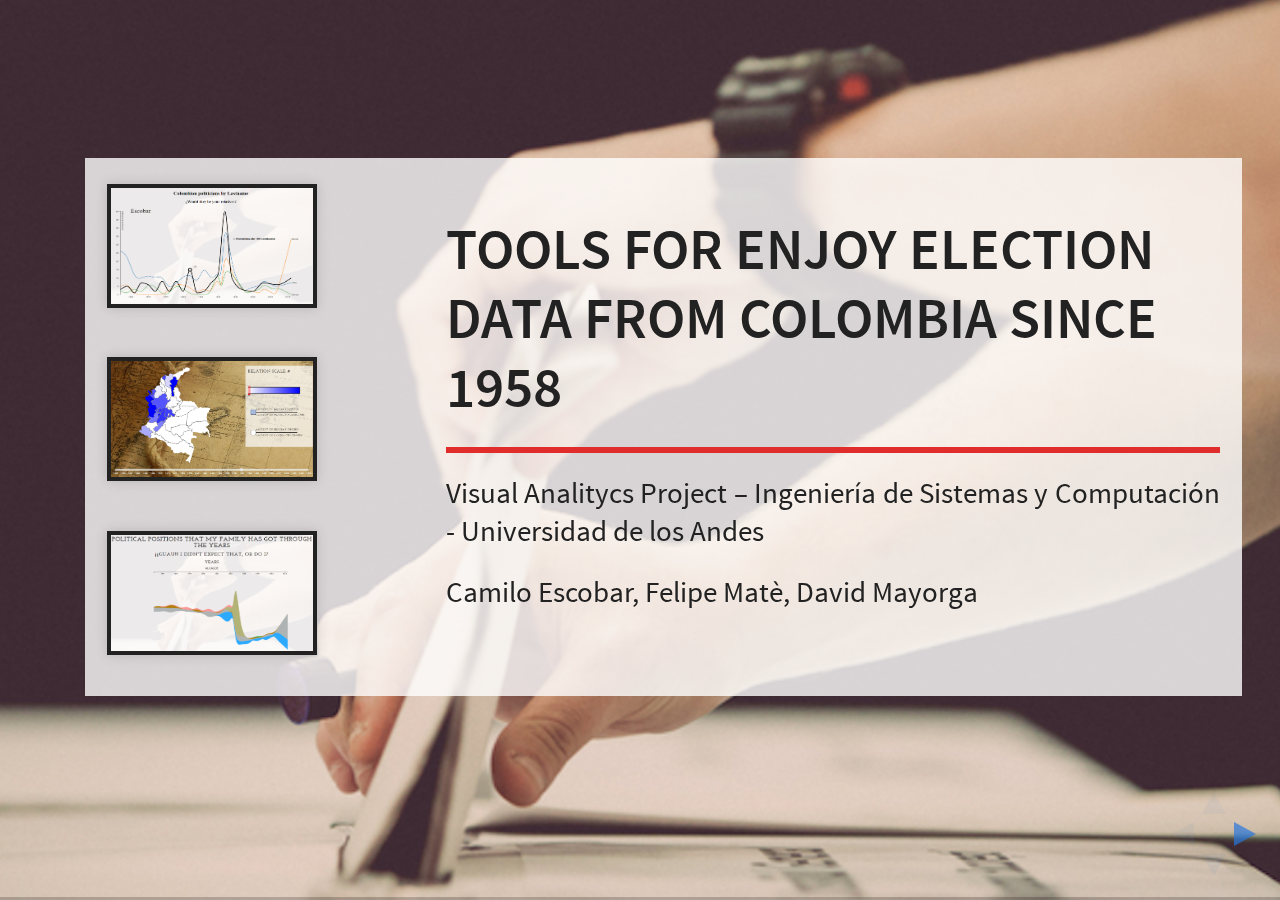
==== Presentacion/index.html @ e6f97c27 "first presentation commit" ====
<!doctype html>
<html>
<head>
    <meta charset="utf-8">
    <meta name="viewport" content="width=device-width, initial-scale=1.0, maximum-scale=1.0, user-scalable=no">

    <title>Herramientas interactivas para análisis de tractografías de cerebro humano</title>

    <link rel="stylesheet" href="css/reveal.css">
    <link rel="stylesheet" href="css/theme/white.css">
    <link rel="shortcut icon" href="imgs/favicon.png"/>

    <!-- Printing and PDF exports -->
    <script>
        var link = document.createElement('link');
        link.rel = 'stylesheet';
        link.type = 'text/css';
        link.href = window.location.search.match(/print-pdf/gi) ? 'css/print/pdf.css' : 'css/print/paper.css';
        document.getElementsByTagName('head')[0].appendChild(link);
    </script>
    <style>
        img {
            width: 175px;
            height: 100px;
        }

        .reveal ul {
            list-style-type: none;
        }
        .reveal .barraDivision {
            width: 100%;
            height: 5px;
            background: #e12c2c;
            margin: 20px 30px 20px 0;
        }
        .reveal p{
            font-size: 30px;
            text-align: justify;
            text-justify: inter-word;
        }
        .reveal td .asd {
            font-size: 25px;
        }
        .reveal td {
            vertical-align: middle;
            text-align: center;
        }
        .reveal section{
            text-align: left;
        }
        .reveal .alignedCenter{
            text-align: center;
        }
        .reveal .slideImage{
            width: 900px;
            height: 300px;
        }
        .reveal li{
            margin: 30px 0 30px 0;
        }
        .reveal .multiuso{
            background-color: rgba(255,255,255,0.8);
        }
    </style>
</head>
<body>
<div class="reveal">
    <div class="slides">
        <section class="alignedCenter">
            <table style="width: 1000px">
                <tr>
                    <td class="multiuso" style="width: 255px">
                        <table>
                            <tr><img src="../ReadMeImages/VisWebPage1.png"></tr>
                            <tr><img src="../ReadMeImages/VisWebPage2.png"></tr>
                            <tr><img src="../ReadMeImages/VisWebPage3.png"></tr>
                        </table>
                    </td>
                    <td class="multiuso">
                        <h3>Tools For Enjoy Election Data From Colombia Since 1958</h3>
                        <div class="barraDivision"></div>
                        <p class="asd">Visual Analitycs Project – Ingeniería de Sistemas y Computación - Universidad de los Andes</p>
                        <p class="asd">Camilo Escobar, Felipe Matè, David Mayorga</p>
                    </td>
                </tr>
            </table>
        </section>
        <section>
            <div class="multiuso" style="padding: 15px">
                <h3>Indice</h3>
                <div class="barraDivision"></div>
                <ol>
                    <li style='color: #e12c2c;'><b><span style='color:black;'>Introducción / Conceptos clave</span></b></li>
                    <li style='color: #e12c2c;'><span style='color:black;'>Contexto BRAVIZ</span></li>
                    <li style='color: #e12c2c;'><span style='color:black;'>Problemática</span></li>
                    <li style='color: #e12c2c;'><span style='color:black;'>Propuesta</span></li>
                    <li style='color: #e12c2c;'><span style='color:black;'>Preguntas</span></li>
                </ol>
            </div>
        </section>
        <section>
            <h3>Tac – Tomografía Axial Computarizada</h3>
            <div class="barraDivision"></div>
            <table>
                <tr>
                    <td width="50%">
                        <p style="font-size: 40px">
                            Técnica de imagen medica que usa radiación x para obtener
                            cortes o secciones de objetos anatómicos con fines diagnósticos.
                        </p>
                    </td>
                    <td width="50%">
                        <img class="slideImage" src="imgs/Imagen4.png">
                    </td>
                </tr>
            </table>
        </section>
        <section>
            <h3>IRM – Imágenes por resonancia magnética</h3>
            <div class="barraDivision"></div>
            <table>
                <tr>
                    <td width="50%">
                        <img class="slideImage" src="imgs/Imagen4.png">
                    </td>
                    <td width="50%">
                        <p>
                            Técnica no invasiva que utiliza el fenómeno de la resonancia magnética
                            nuclear para obtener información sobre la estructura y composición del
                            cuerpo a analizar. Esta información es procesada por ordenadores y
                            transformada en imágenes del interior de lo que se ha analizado.
                        </p>
                    </td>
                </tr>
            </table>
        </section>
        <section>
            <h3>Tracto Neuronal</h3>
            <div class="barraDivision"></div>
            <table>
                <tr>
                    <td width="50%">
                        <p style="font-size: 40px">
                            Grupo de neuronas que se agrupan en forma de circuito, por medio de la
                            sinapsis con el fin de transmitir información.
                        </p>
                    </td>
                    <td width="50%">
                        <img class="slideImage" src="imgs/Imagen5.png">
                    </td>
                </tr>
            </table>
        </section>
        <section>
            <h3>Tractografía</h3>
            <div class="barraDivision"></div>
            <table>
                <tr>
                    <td width="50%">
                        <img class="slideImage" src="imgs/Imagen6.png">
                    </td>
                    <td width="50%">
                        <p>
                            Procedimiento realizado para obtener información sobre los tractos
                            presentes en el cerebro, se apoya en imágenes por resonancia
                            magnética IRM y procesamiento de imágenes.
                        </p>
                    </td>
                </tr>
            </table>
        </section>
        <section>
            <h3>Siembra</h3>
            <div class="barraDivision"></div>
            <table>
                <tr>
                    <td width="50%">
                        <p style="font-size: 40px">
                            Dupla ((x,y,z),r), conformada por una posición 3D dentro del cerebro
                            y un radio de interés alrededor de la coordenada especifica.
                        </p>
                    </td>
                    <td width="50%">
                        <img class="slideImage" src="imgs/Imagen7.png">
                    </td>
                </tr>
            </table>
        </section>
        <section>
            <h3>Indice</h3>
            <div class="barraDivision"></div>
            <ol>
                <li style='color: #e12c2c;'><span style='color:black;'>Introducción / Conceptos clave</span></li>
                <li style='color: #e12c2c;'><b><span style='color:black;'>Contexto BRAVIZ</span></b></li>
                <li style='color: #e12c2c;'><span style='color:black;'>Problemática</span></li>
                <li style='color: #e12c2c;'><span style='color:black;'>Propuesta</span></li>
                <li style='color: #e12c2c;'><span style='color:black;'>Preguntas</span></li>
            </ol>
        </section>
        <section>
            <h3>BRAVIZ</h3>
            <div class="barraDivision"></div>
            <table>
                <tr>
                    <td width="50%">
                        <p style="font-size: 40px">
                            Herramienta de visualización y análisis de datos neurocientíficos,
                            enfocada en el análisis exploratorio del cerebro humano.
                        </p>
                    </td>
                    <td width="50%">
                        <img style="width: 700px" src="imgs/Imagen8.png">
                    </td>
                </tr>
            </table>
        </section>
        <section>
            <h3>BRAVIZ: Funcionalidades</h3>
            <div class="barraDivision"></div>
            <ol style="font-size: 55px">
                <li style='color: #e12c2c;'><span style='color:black;'>Tractografía</span></li>
                <li style='color: #e12c2c;'><span style='color:black;'>Generación modelo 3D Cerebro</span></li>
                <li style='color: #e12c2c;'><span style='color:black;'>Análisis estadístico muestras</span></li>
                <li style='color: #e12c2c;'><span style='color:black;'>Traspaso de siembras entre sujetos de estudio</span></li>
            </ol>
        </section>
        <section>
            <h3>BRAVIZ: Funcionalidades</h3>
            <div class="barraDivision"></div>
            <div style="text-align: center">
                <img style="width: 800px; height: 400px;" src="imgs/Imagen9.png">
            </div>
        </section>
        <section>
            <h3>BRAVIZ: Funcionalidades</h3>
            <div class="barraDivision"></div>
            <div style="text-align: center">
                <img style="width: 800px; height: 400px;" src="imgs/Imagen10.png">
            </div>
        </section>
        <section>
            <h3>Indice</h3>
            <div class="barraDivision"></div>
            <ol>
                <li style='color: #e12c2c;'><span style='color:black;'>Introducción / Conceptos clave</span></li>
                <li style='color: #e12c2c;'><span style='color:black;'>Contexto BRAVIZ</span></li>
                <li style='color: #e12c2c;'><b><span style='color:black;'>Problemática</span></b></li>
                <li style='color: #e12c2c;'><span style='color:black;'>Propuesta</span></li>
                <li style='color: #e12c2c;'><span style='color:black;'>Preguntas</span></li>
            </ol>
        </section>
        <section>
            <h3>Problematica</h3>
            <div class="barraDivision"></div>
            <ol style="font-size: 45px">
                <li style='color: #e12c2c;'>
                    <span style='color:black;'>
                        El proceso de normalización de coordenadas y radio de siembras no funciona correctamente
                    </span>
                </li>
                <li style='color: #e12c2c;'>
                    <span style='color:black;'>
                        Visualización de maximo una siembra al tiempo
                    </span>
                </li>
                <li style='color: #e12c2c;'>
                    <span style='color:black;'>
                        Las siembras solo se pueden realizar con esferas
                    </span>
                </li>
            </ol>
        </section>
        <section>
            <h3>Indice</h3>
            <div class="barraDivision"></div>
            <ol>
                <li style='color: #e12c2c;'><span style='color:black;'>Introducción / Conceptos clave</span></li>
                <li style='color: #e12c2c;'><span style='color:black;'>Contexto BRAVIZ</span></li>
                <li style='color: #e12c2c;'><span style='color:black;'>Problemática</span></li>
                <li style='color: #e12c2c;'><b><span style='color:black;'>Propuesta</span></b></li>
                <li style='color: #e12c2c;'><span style='color:black;'>Preguntas</span></li>
            </ol>
        </section>
        <section>
            <h3>Propuesta</h3>
            <div class="barraDivision"></div>
            <ol style="font-size: 35px">
                <li style='color: #e12c2c;'>
                    <span style='color:black;'>
                        Permitir el uso de otras figuras geométricas fundamentales al momento de realizar siembras,
                        tales como cubos o elipsoides.
                    </span>
                </li>
                <li style='color: #e12c2c;'>
                    <span style='color:black;'>
                        Habilitar la visualización de múltiples siembras, junto con la posibilidad de realizar
                        operaciones lógicas entre estas.
                    </span>
                </li>
                <li style='color: #e12c2c;'>
                    <span style='color:black;'>
                        Modificar el proceso de normalización de coordenadas y parámetros asociados a la siembra
                        para mejorar el traslado de estas entre sujetos de estudio.
                    </span>
                </li>
            </ol>
        </section>
        <section>
            <h1>PREGUNTAS</h1>
            <div class="barraDivision"></div>
        </section>
    </div>
    </div>

    <script src="lib/js/head.min.js"></script>
    <script src="js/reveal.js"></script>

    <script>
        // More info https://github.com/hakimel/reveal.js#configuration
        Reveal.initialize({
            history: true,

            // More info https://github.com/hakimel/reveal.js#dependencies
            dependencies: [
                {src: 'plugin/markdown/marked.js'},
                {src: 'plugin/markdown/markdown.js'},
                {src: 'plugin/notes/notes.js', async: true},
                {
                    src: 'plugin/highlight/highlight.js', async: true, callback: function () {
                    hljs.initHighlightingOnLoad();
                }
                }
            ]
        });
    </script>
    <script>
        var asd = document.getElementsByTagName("section");
        for (var i = asd.length - 1; i >= 0; i--) {
            asd[i].setAttribute("data-background-image", "../WebPage/img/bg1.jpg");
        }
    </script>
</body>
</html>
---- Presentacion/css/reveal.css ----
/*!
 * reveal.js
 * http://lab.hakim.se/reveal-js
 * MIT licensed
 *
 * Copyright (C) 2016 Hakim El Hattab, http://hakim.se
 */
/*********************************************
 * RESET STYLES
 *********************************************/
html, body, .reveal div, .reveal span, .reveal applet, .reveal object, .reveal iframe,
.reveal h1, .reveal h2, .reveal h3, .reveal h4, .reveal h5, .reveal h6, .reveal p, .reveal blockquote, .reveal pre,
.reveal a, .reveal abbr, .reveal acronym, .reveal address, .reveal big, .reveal cite, .reveal code,
.reveal del, .reveal dfn, .reveal em, .reveal img, .reveal ins, .reveal kbd, .reveal q, .reveal s, .reveal samp,
.reveal small, .reveal strike, .reveal strong, .reveal sub, .reveal sup, .reveal tt, .reveal var,
.reveal b, .reveal u, .reveal center,
.reveal dl, .reveal dt, .reveal dd, .reveal ol, .reveal ul, .reveal li,
.reveal fieldset, .reveal form, .reveal label, .reveal legend,
.reveal table, .reveal caption, .reveal tbody, .reveal tfoot, .reveal thead, .reveal tr, .reveal th, .reveal td,
.reveal article, .reveal aside, .reveal canvas, .reveal details, .reveal embed,
.reveal figure, .reveal figcaption, .reveal footer, .reveal header, .reveal hgroup,
.reveal menu, .reveal nav, .reveal output, .reveal ruby, .reveal section, .reveal summary,
.reveal time, .reveal mark, .reveal audio, .reveal video {
  margin: 0;
  padding: 0;
  border: 0;
  font-size: 100%;
  font: inherit;
  vertical-align: baseline; }

.reveal article, .reveal aside, .reveal details, .reveal figcaption, .reveal figure,
.reveal footer, .reveal header, .reveal hgroup, .reveal menu, .reveal nav, .reveal section {
  display: block; }

/*********************************************
 * GLOBAL STYLES
 *********************************************/
html,
body {
  width: 100%;
  height: 100%;
  overflow: hidden; }

body {
  position: relative;
  line-height: 1;
  background-color: #fff;
  color: #000; }

html:-webkit-full-screen-ancestor {
  background-color: inherit; }

html:-moz-full-screen-ancestor {
  background-color: inherit; }

/*********************************************
 * VIEW FRAGMENTS
 *********************************************/
.reveal .slides section .fragment {
  opacity: 0;
  visibility: hidden;
  -webkit-transition: all .2s ease;
          transition: all .2s ease; }
  .reveal .slides section .fragment.visible {
    opacity: 1;
    visibility: visible; }

.reveal .slides section .fragment.grow {
  opacity: 1;
  visibility: visible; }
  .reveal .slides section .fragment.grow.visible {
    -webkit-transform: scale(1.3);
            transform: scale(1.3); }

.reveal .slides section .fragment.shrink {
  opacity: 1;
  visibility: visible; }
  .reveal .slides section .fragment.shrink.visible {
    -webkit-transform: scale(0.7);
            transform: scale(0.7); }

.reveal .slides section .fragment.zoom-in {
  -webkit-transform: scale(0.1);
          transform: scale(0.1); }
  .reveal .slides section .fragment.zoom-in.visible {
    -webkit-transform: none;
            transform: none; }

.reveal .slides section .fragment.fade-out {
  opacity: 1;
  visibility: visible; }
  .reveal .slides section .fragment.fade-out.visible {
    opacity: 0;
    visibility: hidden; }

.reveal .slides section .fragment.semi-fade-out {
  opacity: 1;
  visibility: visible; }
  .reveal .slides section .fragment.semi-fade-out.visible {
    opacity: 0.5;
    visibility: visible; }

.reveal .slides section .fragment.strike {
  opacity: 1;
  visibility: visible; }
  .reveal .slides section .fragment.strike.visible {
    text-decoration: line-through; }

.reveal .slides section .fragment.fade-up {
  -webkit-transform: translate(0, 20%);
          transform: translate(0, 20%); }
  .reveal .slides section .fragment.fade-up.visible {
    -webkit-transform: translate(0, 0);
            transform: translate(0, 0); }

.reveal .slides section .fragment.fade-down {
  -webkit-transform: translate(0, -20%);
          transform: translate(0, -20%); }
  .reveal .slides section .fragment.fade-down.visible {
    -webkit-transform: translate(0, 0);
            transform: translate(0, 0); }

.reveal .slides section .fragment.fade-right {
  -webkit-transform: translate(-20%, 0);
          transform: translate(-20%, 0); }
  .reveal .slides section .fragment.fade-right.visible {
    -webkit-transform: translate(0, 0);
            transform: translate(0, 0); }

.reveal .slides section .fragment.fade-left {
  -webkit-transform: translate(20%, 0);
          transform: translate(20%, 0); }
  .reveal .slides section .fragment.fade-left.visible {
    -webkit-transform: translate(0, 0);
            transform: translate(0, 0); }

.reveal .slides section .fragment.current-visible {
  opacity: 0;
  visibility: hidden; }
  .reveal .slides section .fragment.current-visible.current-fragment {
    opacity: 1;
    visibility: visible; }

.reveal .slides section .fragment.highlight-red,
.reveal .slides section .fragment.highlight-current-red,
.reveal .slides section .fragment.highlight-green,
.reveal .slides section .fragment.highlight-current-green,
.reveal .slides section .fragment.highlight-blue,
.reveal .slides section .fragment.highlight-current-blue {
  opacity: 1;
  visibility: visible; }

.reveal .slides section .fragment.highlight-red.visible {
  color: #ff2c2d; }

.reveal .slides section .fragment.highlight-green.visible {
  color: #17ff2e; }

.reveal .slides section .fragment.highlight-blue.visible {
  color: #1b91ff; }

.reveal .slides section .fragment.highlight-current-red.current-fragment {
  color: #ff2c2d; }

.reveal .slides section .fragment.highlight-current-green.current-fragment {
  color: #17ff2e; }

.reveal .slides section .fragment.highlight-current-blue.current-fragment {
  color: #1b91ff; }

/*********************************************
 * DEFAULT ELEMENT STYLES
 *********************************************/
/* Fixes issue in Chrome where italic fonts did not appear when printing to PDF */
.reveal:after {
  content: '';
  font-style: italic; }

.reveal iframe {
  z-index: 1; }

/** Prevents layering issues in certain browser/transition combinations */
.reveal a {
  position: relative; }

.reveal .stretch {
  max-width: none;
  max-height: none; }

.reveal pre.stretch code {
  height: 100%;
  max-height: 100%;
  box-sizing: border-box; }

/*********************************************
 * CONTROLS
 *********************************************/
.reveal .controls {
  display: none;
  position: fixed;
  width: 110px;
  height: 110px;
  z-index: 30;
  right: 10px;
  bottom: 10px;
  -webkit-user-select: none; }

.reveal .controls button {
  padding: 0;
  position: absolute;
  opacity: 0.05;
  width: 0;
  height: 0;
  background-color: transparent;
  border: 12px solid transparent;
  -webkit-transform: scale(0.9999);
          transform: scale(0.9999);
  -webkit-transition: all 0.2s ease;
          transition: all 0.2s ease;
  -webkit-appearance: none;
  -webkit-tap-highlight-color: transparent; }

.reveal .controls .enabled {
  opacity: 0.7;
  cursor: pointer; }

.reveal .controls .enabled:active {
  margin-top: 1px; }

.reveal .controls .navigate-left {
  top: 42px;
  border-right-width: 22px;
  border-right-color: #000; }

.reveal .controls .navigate-left.fragmented {
  opacity: 0.3; }

.reveal .controls .navigate-right {
  left: 74px;
  top: 42px;
  border-left-width: 22px;
  border-left-color: #000; }

.reveal .controls .navigate-right.fragmented {
  opacity: 0.3; }

.reveal .controls .navigate-up {
  left: 42px;
  border-bottom-width: 22px;
  border-bottom-color: #000; }

.reveal .controls .navigate-up.fragmented {
  opacity: 0.3; }

.reveal .controls .navigate-down {
  left: 42px;
  top: 74px;
  border-top-width: 22px;
  border-top-color: #000; }

.reveal .controls .navigate-down.fragmented {
  opacity: 0.3; }

/*********************************************
 * PROGRESS BAR
 *********************************************/
.reveal .progress {
  position: fixed;
  display: none;
  height: 3px;
  width: 100%;
  bottom: 0;
  left: 0;
  z-index: 10;
  background-color: rgba(0, 0, 0, 0.2); }

.reveal .progress:after {
  content: '';
  display: block;
  position: absolute;
  height: 20px;
  width: 100%;
  top: -20px; }

.reveal .progress span {
  display: block;
  height: 100%;
  width: 0px;
  background-color: #000;
  -webkit-transition: width 800ms cubic-bezier(0.26, 0.86, 0.44, 0.985);
          transition: width 800ms cubic-bezier(0.26, 0.86, 0.44, 0.985); }

/*********************************************
 * SLIDE NUMBER
 *********************************************/
.reveal .slide-number {
  position: fixed;
  display: block;
  right: 8px;
  bottom: 8px;
  z-index: 31;
  font-family: Helvetica, sans-serif;
  font-size: 12px;
  line-height: 1;
  color: #fff;
  background-color: rgba(0, 0, 0, 0.4);
  padding: 5px; }

.reveal .slide-number-delimiter {
  margin: 0 3px; }

/*********************************************
 * SLIDES
 *********************************************/
.reveal {
  position: relative;
  width: 100%;
  height: 100%;
  overflow: hidden;
  -ms-touch-action: none;
      touch-action: none; }

.reveal .slides {
  position: absolute;
  width: 100%;
  height: 100%;
  top: 0;
  right: 0;
  bottom: 0;
  left: 0;
  margin: auto;
  overflow: visible;
  z-index: 1;
  text-align: center;
  -webkit-perspective: 600px;
          perspective: 600px;
  -webkit-perspective-origin: 50% 40%;
          perspective-origin: 50% 40%; }

.reveal .slides > section {
  -ms-perspective: 600px; }

.reveal .slides > section,
.reveal .slides > section > section {
  display: none;
  position: absolute;
  width: 100%;
  padding: 20px 0px;
  z-index: 10;
  -webkit-transform-style: preserve-3d;
          transform-style: preserve-3d;
  -webkit-transition: -webkit-transform-origin 800ms cubic-bezier(0.26, 0.86, 0.44, 0.985), -webkit-transform 800ms cubic-bezier(0.26, 0.86, 0.44, 0.985), visibility 800ms cubic-bezier(0.26, 0.86, 0.44, 0.985), opacity 800ms cubic-bezier(0.26, 0.86, 0.44, 0.985);
          transition: transform-origin 800ms cubic-bezier(0.26, 0.86, 0.44, 0.985), transform 800ms cubic-bezier(0.26, 0.86, 0.44, 0.985), visibility 800ms cubic-bezier(0.26, 0.86, 0.44, 0.985), opacity 800ms cubic-bezier(0.26, 0.86, 0.44, 0.985); }

/* Global transition speed settings */
.reveal[data-transition-speed="fast"] .slides section {
  -webkit-transition-duration: 400ms;
          transition-duration: 400ms; }

.reveal[data-transition-speed="slow"] .slides section {
  -webkit-transition-duration: 1200ms;
          transition-duration: 1200ms; }

/* Slide-specific transition speed overrides */
.reveal .slides section[data-transition-speed="fast"] {
  -webkit-transition-duration: 400ms;
          transition-duration: 400ms; }

.reveal .slides section[data-transition-speed="slow"] {
  -webkit-transition-duration: 1200ms;
          transition-duration: 1200ms; }

.reveal .slides > section.stack {
  padding-top: 0;
  padding-bottom: 0; }

.reveal .slides > section.present,
.reveal .slides > section > section.present {
  display: block;
  z-index: 11;
  opacity: 1; }

.reveal.center,
.reveal.center .slides,
.reveal.center .slides section {
  min-height: 0 !important; }

/* Don't allow interaction with invisible slides */
.reveal .slides > section.future,
.reveal .slides > section > section.future,
.reveal .slides > section.past,
.reveal .slides > section > section.past {
  pointer-events: none; }

.reveal.overview .slides > section,
.reveal.overview .slides > section > section {
  pointer-events: auto; }

.reveal .slides > section.past,
.reveal .slides > section.future,
.reveal .slides > section > section.past,
.reveal .slides > section > section.future {
  opacity: 0; }

/*********************************************
 * Mixins for readability of transitions
 *********************************************/
/*********************************************
 * SLIDE TRANSITION
 * Aliased 'linear' for backwards compatibility
 *********************************************/
.reveal.slide section {
  -webkit-backface-visibility: hidden;
          backface-visibility: hidden; }

.reveal .slides > section[data-transition=slide].past,
.reveal .slides > section[data-transition~=slide-out].past,
.reveal.slide .slides > section:not([data-transition]).past {
  -webkit-transform: translate(-150%, 0);
          transform: translate(-150%, 0); }

.reveal .slides > section[data-transition=slide].future,
.reveal .slides > section[data-transition~=slide-in].future,
.reveal.slide .slides > section:not([data-transition]).future {
  -webkit-transform: translate(150%, 0);
          transform: translate(150%, 0); }

.reveal .slides > section > section[data-transition=slide].past,
.reveal .slides > section > section[data-transition~=slide-out].past,
.reveal.slide .slides > section > section:not([data-transition]).past {
  -webkit-transform: translate(0, -150%);
          transform: translate(0, -150%); }

.reveal .slides > section > section[data-transition=slide].future,
.reveal .slides > section > section[data-transition~=slide-in].future,
.reveal.slide .slides > section > section:not([data-transition]).future {
  -webkit-transform: translate(0, 150%);
          transform: translate(0, 150%); }

.reveal.linear section {
  -webkit-backface-visibility: hidden;
          backface-visibility: hidden; }

.reveal .slides > section[data-transition=linear].past,
.reveal .slides > section[data-transition~=linear-out].past,
.reveal.linear .slides > section:not([data-transition]).past {
  -webkit-transform: translate(-150%, 0);
          transform: translate(-150%, 0); }

.reveal .slides > section[data-transition=linear].future,
.reveal .slides > section[data-transition~=linear-in].future,
.reveal.linear .slides > section:not([data-transition]).future {
  -webkit-transform: translate(150%, 0);
          transform: translate(150%, 0); }

.reveal .slides > section > section[data-transition=linear].past,
.reveal .slides > section > section[data-transition~=linear-out].past,
.reveal.linear .slides > section > section:not([data-transition]).past {
  -webkit-transform: translate(0, -150%);
          transform: translate(0, -150%); }

.reveal .slides > section > section[data-transition=linear].future,
.reveal .slides > section > section[data-transition~=linear-in].future,
.reveal.linear .slides > section > section:not([data-transition]).future {
  -webkit-transform: translate(0, 150%);
          transform: translate(0, 150%); }

/*********************************************
 * CONVEX TRANSITION
 * Aliased 'default' for backwards compatibility
 *********************************************/
.reveal .slides > section[data-transition=default].past,
.reveal .slides > section[data-transition~=default-out].past,
.reveal.default .slides > section:not([data-transition]).past {
  -webkit-transform: translate3d(-100%, 0, 0) rotateY(-90deg) translate3d(-100%, 0, 0);
          transform: translate3d(-100%, 0, 0) rotateY(-90deg) translate3d(-100%, 0, 0); }

.reveal .slides > section[data-transition=default].future,
.reveal .slides > section[data-transition~=default-in].future,
.reveal.default .slides > section:not([data-transition]).future {
  -webkit-transform: translate3d(100%, 0, 0) rotateY(90deg) translate3d(100%, 0, 0);
          transform: translate3d(100%, 0, 0) rotateY(90deg) translate3d(100%, 0, 0); }

.reveal .slides > section > section[data-transition=default].past,
.reveal .slides > section > section[data-transition~=default-out].past,
.reveal.default .slides > section > section:not([data-transition]).past {
  -webkit-transform: translate3d(0, -300px, 0) rotateX(70deg) translate3d(0, -300px, 0);
          transform: translate3d(0, -300px, 0) rotateX(70deg) translate3d(0, -300px, 0); }

.reveal .slides > section > section[data-transition=default].future,
.reveal .slides > section > section[data-transition~=default-in].future,
.reveal.default .slides > section > section:not([data-transition]).future {
  -webkit-transform: translate3d(0, 300px, 0) rotateX(-70deg) translate3d(0, 300px, 0);
          transform: translate3d(0, 300px, 0) rotateX(-70deg) translate3d(0, 300px, 0); }

.reveal .slides > section[data-transition=convex].past,
.reveal .slides > section[data-transition~=convex-out].past,
.reveal.convex .slides > section:not([data-transition]).past {
  -webkit-transform: translate3d(-100%, 0, 0) rotateY(-90deg) translate3d(-100%, 0, 0);
          transform: translate3d(-100%, 0, 0) rotateY(-90deg) translate3d(-100%, 0, 0); }

.reveal .slides > section[data-transition=convex].future,
.reveal .slides > section[data-transition~=convex-in].future,
.reveal.convex .slides > section:not([data-transition]).future {
  -webkit-transform: translate3d(100%, 0, 0) rotateY(90deg) translate3d(100%, 0, 0);
          transform: translate3d(100%, 0, 0) rotateY(90deg) translate3d(100%, 0, 0); }

.reveal .slides > section > section[data-transition=convex].past,
.reveal .slides > section > section[data-transition~=convex-out].past,
.reveal.convex .slides > section > section:not([data-transition]).past {
  -webkit-transform: translate3d(0, -300px, 0) rotateX(70deg) translate3d(0, -300px, 0);
          transform: translate3d(0, -300px, 0) rotateX(70deg) translate3d(0, -300px, 0); }

.reveal .slides > section > section[data-transition=convex].future,
.reveal .slides > section > section[data-transition~=convex-in].future,
.reveal.convex .slides > section > section:not([data-transition]).future {
  -webkit-transform: translate3d(0, 300px, 0) rotateX(-70deg) translate3d(0, 300px, 0);
          transform: translate3d(0, 300px, 0) rotateX(-70deg) translate3d(0, 300px, 0); }

/*********************************************
 * CONCAVE TRANSITION
 *********************************************/
.reveal .slides > section[data-transition=concave].past,
.reveal .slides > section[data-transition~=concave-out].past,
.reveal.concave .slides > section:not([data-transition]).past {
  -webkit-transform: translate3d(-100%, 0, 0) rotateY(90deg) translate3d(-100%, 0, 0);
          transform: translate3d(-100%, 0, 0) rotateY(90deg) translate3d(-100%, 0, 0); }

.reveal .slides > section[data-transition=concave].future,
.reveal .slides > section[data-transition~=concave-in].future,
.reveal.concave .slides > section:not([data-transition]).future {
  -webkit-transform: translate3d(100%, 0, 0) rotateY(-90deg) translate3d(100%, 0, 0);
          transform: translate3d(100%, 0, 0) rotateY(-90deg) translate3d(100%, 0, 0); }

.reveal .slides > section > section[data-transition=concave].past,
.reveal .slides > section > section[data-transition~=concave-out].past,
.reveal.concave .slides > section > section:not([data-transition]).past {
  -webkit-transform: translate3d(0, -80%, 0) rotateX(-70deg) translate3d(0, -80%, 0);
          transform: translate3d(0, -80%, 0) rotateX(-70deg) translate3d(0, -80%, 0); }

.reveal .slides > section > section[data-transition=concave].future,
.reveal .slides > section > section[data-transition~=concave-in].future,
.reveal.concave .slides > section > section:not([data-transition]).future {
  -webkit-transform: translate3d(0, 80%, 0) rotateX(70deg) translate3d(0, 80%, 0);
          transform: translate3d(0, 80%, 0) rotateX(70deg) translate3d(0, 80%, 0); }

/*********************************************
 * ZOOM TRANSITION
 *********************************************/
.reveal .slides section[data-transition=zoom],
.reveal.zoom .slides section:not([data-transition]) {
  -webkit-transition-timing-function: ease;
          transition-timing-function: ease; }

.reveal .slides > section[data-transition=zoom].past,
.reveal .slides > section[data-transition~=zoom-out].past,
.reveal.zoom .slides > section:not([data-transition]).past {
  visibility: hidden;
  -webkit-transform: scale(16);
          transform: scale(16); }

.reveal .slides > section[data-transition=zoom].future,
.reveal .slides > section[data-transition~=zoom-in].future,
.reveal.zoom .slides > section:not([data-transition]).future {
  visibility: hidden;
  -webkit-transform: scale(0.2);
          transform: scale(0.2); }

.reveal .slides > section > section[data-transition=zoom].past,
.reveal .slides > section > section[data-transition~=zoom-out].past,
.reveal.zoom .slides > section > section:not([data-transition]).past {
  -webkit-transform: translate(0, -150%);
          transform: translate(0, -150%); }

.reveal .slides > section > section[data-transition=zoom].future,
.reveal .slides > section > section[data-transition~=zoom-in].future,
.reveal.zoom .slides > section > section:not([data-transition]).future {
  -webkit-transform: translate(0, 150%);
          transform: translate(0, 150%); }

/*********************************************
 * CUBE TRANSITION
 *********************************************/
.reveal.cube .slides {
  -webkit-perspective: 1300px;
          perspective: 1300px; }

.reveal.cube .slides section {
  padding: 30px;
  min-height: 700px;
  -webkit-backface-visibility: hidden;
          backface-visibility: hidden;
  box-sizing: border-box; }

.reveal.center.cube .slides section {
  min-height: 0; }

.reveal.cube .slides section:not(.stack):before {
  content: '';
  position: absolute;
  display: block;
  width: 100%;
  height: 100%;
  left: 0;
  top: 0;
  background: rgba(0, 0, 0, 0.1);
  border-radius: 4px;
  -webkit-transform: translateZ(-20px);
          transform: translateZ(-20px); }

.reveal.cube .slides section:not(.stack):after {
  content: '';
  position: absolute;
  display: block;
  width: 90%;
  height: 30px;
  left: 5%;
  bottom: 0;
  background: none;
  z-index: 1;
  border-radius: 4px;
  box-shadow: 0px 95px 25px rgba(0, 0, 0, 0.2);
  -webkit-transform: translateZ(-90px) rotateX(65deg);
          transform: translateZ(-90px) rotateX(65deg); }

.reveal.cube .slides > section.stack {
  padding: 0;
  background: none; }

.reveal.cube .slides > section.past {
  -webkit-transform-origin: 100% 0%;
          transform-origin: 100% 0%;
  -webkit-transform: translate3d(-100%, 0, 0) rotateY(-90deg);
          transform: translate3d(-100%, 0, 0) rotateY(-90deg); }

.reveal.cube .slides > section.future {
  -webkit-transform-origin: 0% 0%;
          transform-origin: 0% 0%;
  -webkit-transform: translate3d(100%, 0, 0) rotateY(90deg);
          transform: translate3d(100%, 0, 0) rotateY(90deg); }

.reveal.cube .slides > section > section.past {
  -webkit-transform-origin: 0% 100%;
          transform-origin: 0% 100%;
  -webkit-transform: translate3d(0, -100%, 0) rotateX(90deg);
          transform: translate3d(0, -100%, 0) rotateX(90deg); }

.reveal.cube .slides > section > section.future {
  -webkit-transform-origin: 0% 0%;
          transform-origin: 0% 0%;
  -webkit-transform: translate3d(0, 100%, 0) rotateX(-90deg);
          transform: translate3d(0, 100%, 0) rotateX(-90deg); }

/*********************************************
 * PAGE TRANSITION
 *********************************************/
.reveal.page .slides {
  -webkit-perspective-origin: 0% 50%;
          perspective-origin: 0% 50%;
  -webkit-perspective: 3000px;
          perspective: 3000px; }

.reveal.page .slides section {
  padding: 30px;
  min-height: 700px;
  box-sizing: border-box; }

.reveal.page .slides section.past {
  z-index: 12; }

.reveal.page .slides section:not(.stack):before {
  content: '';
  position: absolute;
  display: block;
  width: 100%;
  height: 100%;
  left: 0;
  top: 0;
  background: rgba(0, 0, 0, 0.1);
  -webkit-transform: translateZ(-20px);
          transform: translateZ(-20px); }

.reveal.page .slides section:not(.stack):after {
  content: '';
  position: absolute;
  display: block;
  width: 90%;
  height: 30px;
  left: 5%;
  bottom: 0;
  background: none;
  z-index: 1;
  border-radius: 4px;
  box-shadow: 0px 95px 25px rgba(0, 0, 0, 0.2);
  -webkit-transform: translateZ(-90px) rotateX(65deg); }

.reveal.page .slides > section.stack {
  padding: 0;
  background: none; }

.reveal.page .slides > section.past {
  -webkit-transform-origin: 0% 0%;
          transform-origin: 0% 0%;
  -webkit-transform: translate3d(-40%, 0, 0) rotateY(-80deg);
          transform: translate3d(-40%, 0, 0) rotateY(-80deg); }

.reveal.page .slides > section.future {
  -webkit-transform-origin: 100% 0%;
          transform-origin: 100% 0%;
  -webkit-transform: translate3d(0, 0, 0);
          transform: translate3d(0, 0, 0); }

.reveal.page .slides > section > section.past {
  -webkit-transform-origin: 0% 0%;
          transform-origin: 0% 0%;
  -webkit-transform: translate3d(0, -40%, 0) rotateX(80deg);
          transform: translate3d(0, -40%, 0) rotateX(80deg); }

.reveal.page .slides > section > section.future {
  -webkit-transform-origin: 0% 100%;
          transform-origin: 0% 100%;
  -webkit-transform: translate3d(0, 0, 0);
          transform: translate3d(0, 0, 0); }

/*********************************************
 * FADE TRANSITION
 *********************************************/
.reveal .slides section[data-transition=fade],
.reveal.fade .slides section:not([data-transition]),
.reveal.fade .slides > section > section:not([data-transition]) {
  -webkit-transform: none;
          transform: none;
  -webkit-transition: opacity 0.5s;
          transition: opacity 0.5s; }

.reveal.fade.overview .slides section,
.reveal.fade.overview .slides > section > section {
  -webkit-transition: none;
          transition: none; }

/*********************************************
 * NO TRANSITION
 *********************************************/
.reveal .slides section[data-transition=none],
.reveal.none .slides section:not([data-transition]) {
  -webkit-transform: none;
          transform: none;
  -webkit-transition: none;
          transition: none; }

/*********************************************
 * PAUSED MODE
 *********************************************/
.reveal .pause-overlay {
  position: absolute;
  top: 0;
  left: 0;
  width: 100%;
  height: 100%;
  background: black;
  visibility: hidden;
  opacity: 0;
  z-index: 100;
  -webkit-transition: all 1s ease;
          transition: all 1s ease; }

.reveal.paused .pause-overlay {
  visibility: visible;
  opacity: 1; }

/*********************************************
 * FALLBACK
 *********************************************/
.no-transforms {
  overflow-y: auto; }

.no-transforms .reveal .slides {
  position: relative;
  width: 80%;
  height: auto !important;
  top: 0;
  left: 50%;
  margin: 0;
  text-align: center; }

.no-transforms .reveal .controls,
.no-transforms .reveal .progress {
  display: none !important; }

.no-transforms .reveal .slides section {
  display: block !important;
  opacity: 1 !important;
  position: relative !important;
  height: auto;
  min-height: 0;
  top: 0;
  left: -50%;
  margin: 70px 0;
  -webkit-transform: none;
          transform: none; }

.no-transforms .reveal .slides section section {
  left: 0; }

.reveal .no-transition,
.reveal .no-transition * {
  -webkit-transition: none !important;
          transition: none !important; }

/*********************************************
 * PER-SLIDE BACKGROUNDS
 *********************************************/
.reveal .backgrounds {
  position: absolute;
  width: 100%;
  height: 100%;
  top: 0;
  left: 0;
  -webkit-perspective: 600px;
          perspective: 600px; }

.reveal .slide-background {
  display: none;
  position: absolute;
  width: 100%;
  height: 100%;
  opacity: 0;
  visibility: hidden;
  background-color: transparent;
  background-position: 50% 50%;
  background-repeat: no-repeat;
  background-size: cover;
  -webkit-transition: all 800ms cubic-bezier(0.26, 0.86, 0.44, 0.985);
          transition: all 800ms cubic-bezier(0.26, 0.86, 0.44, 0.985); }

.reveal .slide-background.stack {
  display: block; }

.reveal .slide-background.present {
  opacity: 1;
  visibility: visible; }

.print-pdf .reveal .slide-background {
  opacity: 1 !important;
  visibility: visible !important; }

/* Video backgrounds */
.reveal .slide-background video {
  position: absolute;
  width: 100%;
  height: 100%;
  max-width: none;
  max-height: none;
  top: 0;
  left: 0; }

/* Immediate transition style */
.reveal[data-background-transition=none] > .backgrounds .slide-background,
.reveal > .backgrounds .slide-background[data-background-transition=none] {
  -webkit-transition: none;
          transition: none; }

/* Slide */
.reveal[data-background-transition=slide] > .backgrounds .slide-background,
.reveal > .backgrounds .slide-background[data-background-transition=slide] {
  opacity: 1;
  -webkit-backface-visibility: hidden;
          backface-visibility: hidden; }

.reveal[data-background-transition=slide] > .backgrounds .slide-background.past,
.reveal > .backgrounds .slide-background.past[data-background-transition=slide] {
  -webkit-transform: translate(-100%, 0);
          transform: translate(-100%, 0); }

.reveal[data-background-transition=slide] > .backgrounds .slide-background.future,
.reveal > .backgrounds .slide-background.future[data-background-transition=slide] {
  -webkit-transform: translate(100%, 0);
          transform: translate(100%, 0); }

.reveal[data-background-transition=slide] > .backgrounds .slide-background > .slide-background.past,
.reveal > .backgrounds .slide-background > .slide-background.past[data-background-transition=slide] {
  -webkit-transform: translate(0, -100%);
          transform: translate(0, -100%); }

.reveal[data-background-transition=slide] > .backgrounds .slide-background > .slide-background.future,
.reveal > .backgrounds .slide-background > .slide-background.future[data-background-transition=slide] {
  -webkit-transform: translate(0, 100%);
          transform: translate(0, 100%); }

/* Convex */
.reveal[data-background-transition=convex] > .backgrounds .slide-background.past,
.reveal > .backgrounds .slide-background.past[data-background-transition=convex] {
  opacity: 0;
  -webkit-transform: translate3d(-100%, 0, 0) rotateY(-90deg) translate3d(-100%, 0, 0);
          transform: translate3d(-100%, 0, 0) rotateY(-90deg) translate3d(-100%, 0, 0); }

.reveal[data-background-transition=convex] > .backgrounds .slide-background.future,
.reveal > .backgrounds .slide-background.future[data-background-transition=convex] {
  opacity: 0;
  -webkit-transform: translate3d(100%, 0, 0) rotateY(90deg) translate3d(100%, 0, 0);
          transform: translate3d(100%, 0, 0) rotateY(90deg) translate3d(100%, 0, 0); }

.reveal[data-background-transition=convex] > .backgrounds .slide-background > .slide-background.past,
.reveal > .backgrounds .slide-background > .slide-background.past[data-background-transition=convex] {
  opacity: 0;
  -webkit-transform: translate3d(0, -100%, 0) rotateX(90deg) translate3d(0, -100%, 0);
          transform: translate3d(0, -100%, 0) rotateX(90deg) translate3d(0, -100%, 0); }

.reveal[data-background-transition=convex] > .backgrounds .slide-background > .slide-background.future,
.reveal > .backgrounds .slide-background > .slide-background.future[data-background-transition=convex] {
  opacity: 0;
  -webkit-transform: translate3d(0, 100%, 0) rotateX(-90deg) translate3d(0, 100%, 0);
          transform: translate3d(0, 100%, 0) rotateX(-90deg) translate3d(0, 100%, 0); }

/* Concave */
.reveal[data-background-transition=concave] > .backgrounds .slide-background.past,
.reveal > .backgrounds .slide-background.past[data-background-transition=concave] {
  opacity: 0;
  -webkit-transform: translate3d(-100%, 0, 0) rotateY(90deg) translate3d(-100%, 0, 0);
          transform: translate3d(-100%, 0, 0) rotateY(90deg) translate3d(-100%, 0, 0); }

.reveal[data-background-transition=concave] > .backgrounds .slide-background.future,
.reveal > .backgrounds .slide-background.future[data-background-transition=concave] {
  opacity: 0;
  -webkit-transform: translate3d(100%, 0, 0) rotateY(-90deg) translate3d(100%, 0, 0);
          transform: translate3d(100%, 0, 0) rotateY(-90deg) translate3d(100%, 0, 0); }

.reveal[data-background-transition=concave] > .backgrounds .slide-background > .slide-background.past,
.reveal > .backgrounds .slide-background > .slide-background.past[data-background-transition=concave] {
  opacity: 0;
  -webkit-transform: translate3d(0, -100%, 0) rotateX(-90deg) translate3d(0, -100%, 0);
          transform: translate3d(0, -100%, 0) rotateX(-90deg) translate3d(0, -100%, 0); }

.reveal[data-background-transition=concave] > .backgrounds .slide-background > .slide-background.future,
.reveal > .backgrounds .slide-background > .slide-background.future[data-background-transition=concave] {
  opacity: 0;
  -webkit-transform: translate3d(0, 100%, 0) rotateX(90deg) translate3d(0, 100%, 0);
          transform: translate3d(0, 100%, 0) rotateX(90deg) translate3d(0, 100%, 0); }

/* Zoom */
.reveal[data-background-transition=zoom] > .backgrounds .slide-background,
.reveal > .backgrounds .slide-background[data-background-transition=zoom] {
  -webkit-transition-timing-function: ease;
          transition-timing-function: ease; }

.reveal[data-background-transition=zoom] > .backgrounds .slide-background.past,
.reveal > .backgrounds .slide-background.past[data-background-transition=zoom] {
  opacity: 0;
  visibility: hidden;
  -webkit-transform: scale(16);
          transform: scale(16); }

.reveal[data-background-transition=zoom] > .backgrounds .slide-background.future,
.reveal > .backgrounds .slide-background.future[data-background-transition=zoom] {
  opacity: 0;
  visibility: hidden;
  -webkit-transform: scale(0.2);
          transform: scale(0.2); }

.reveal[data-background-transition=zoom] > .backgrounds .slide-background > .slide-background.past,
.reveal > .backgrounds .slide-background > .slide-background.past[data-background-transition=zoom] {
  opacity: 0;
  visibility: hidden;
  -webkit-transform: scale(16);
          transform: scale(16); }

.reveal[data-background-transition=zoom] > .backgrounds .slide-background > .slide-background.future,
.reveal > .backgrounds .slide-background > .slide-background.future[data-background-transition=zoom] {
  opacity: 0;
  visibility: hidden;
  -webkit-transform: scale(0.2);
          transform: scale(0.2); }

/* Global transition speed settings */
.reveal[data-transition-speed="fast"] > .backgrounds .slide-background {
  -webkit-transition-duration: 400ms;
          transition-duration: 400ms; }

.reveal[data-transition-speed="slow"] > .backgrounds .slide-background {
  -webkit-transition-duration: 1200ms;
          transition-duration: 1200ms; }

/*********************************************
 * OVERVIEW
 *********************************************/
.reveal.overview {
  -webkit-perspective-origin: 50% 50%;
          perspective-origin: 50% 50%;
  -webkit-perspective: 700px;
          perspective: 700px; }
  .reveal.overview .slides section {
    height: 100%;
    top: 0 !important;
    opacity: 1 !important;
    overflow: hidden;
    visibility: visible !important;
    cursor: pointer;
    box-sizing: border-box; }
  .reveal.overview .slides section:hover,
  .reveal.overview .slides section.present {
    outline: 10px solid rgba(150, 150, 150, 0.4);
    outline-offset: 10px; }
  .reveal.overview .slides section .fragment {
    opacity: 1;
    -webkit-transition: none;
            transition: none; }
  .reveal.overview .slides section:after,
  .reveal.overview .slides section:before {
    display: none !important; }
  .reveal.overview .slides > section.stack {
    padding: 0;
    top: 0 !important;
    background: none;
    outline: none;
    overflow: visible; }
  .reveal.overview .backgrounds {
    -webkit-perspective: inherit;
            perspective: inherit; }
  .reveal.overview .backgrounds .slide-background {
    opacity: 1;
    visibility: visible;
    outline: 10px solid rgba(150, 150, 150, 0.1);
    outline-offset: 10px; }

.reveal.overview .slides section,
.reveal.overview-deactivating .slides section {
  -webkit-transition: none;
          transition: none; }

.reveal.overview .backgrounds .slide-background,
.reveal.overview-deactivating .backgrounds .slide-background {
  -webkit-transition: none;
          transition: none; }

.reveal.overview-animated .slides {
  -webkit-transition: -webkit-transform 0.4s ease;
          transition: transform 0.4s ease; }

/*********************************************
 * RTL SUPPORT
 *********************************************/
.reveal.rtl .slides,
.reveal.rtl .slides h1,
.reveal.rtl .slides h2,
.reveal.rtl .slides h3,
.reveal.rtl .slides h4,
.reveal.rtl .slides h5,
.reveal.rtl .slides h6 {
  direction: rtl;
  font-family: sans-serif; }

.reveal.rtl pre,
.reveal.rtl code {
  direction: ltr; }

.reveal.rtl ol,
.reveal.rtl ul {
  text-align: right; }

.reveal.rtl .progress span {
  float: right; }

/*********************************************
 * PARALLAX BACKGROUND
 *********************************************/
.reveal.has-parallax-background .backgrounds {
  -webkit-transition: all 0.8s ease;
          transition: all 0.8s ease; }

/* Global transition speed settings */
.reveal.has-parallax-background[data-transition-speed="fast"] .backgrounds {
  -webkit-transition-duration: 400ms;
          transition-duration: 400ms; }

.reveal.has-parallax-background[data-transition-speed="slow"] .backgrounds {
  -webkit-transition-duration: 1200ms;
          transition-duration: 1200ms; }

/*********************************************
 * LINK PREVIEW OVERLAY
 *********************************************/
.reveal .overlay {
  position: absolute;
  top: 0;
  left: 0;
  width: 100%;
  height: 100%;
  z-index: 1000;
  background: rgba(0, 0, 0, 0.9);
  opacity: 0;
  visibility: hidden;
  -webkit-transition: all 0.3s ease;
          transition: all 0.3s ease; }

.reveal .overlay.visible {
  opacity: 1;
  visibility: visible; }

.reveal .overlay .spinner {
  position: absolute;
  display: block;
  top: 50%;
  left: 50%;
  width: 32px;
  height: 32px;
  margin: -16px 0 0 -16px;
  z-index: 10;
  background-image: url([data-uri]%2F%2F%2F6%2Bvr8nJybW1tcDAwOjo6Nvb26ioqKOjo7Ozs%2FLy8vz8%2FAAAAAAAAAAAACH%2FC05FVFNDQVBFMi4wAwEAAAAh%2FhpDcmVhdGVkIHdpdGggYWpheGxvYWQuaW5mbwAh%[base64]%2FV%2FnmOM82XiHRLYKhKP1oZmADdEAAAh%2BQQJCgAAACwAAAAAIAAgAAAE6hDISWlZpOrNp1lGNRSdRpDUolIGw5RUYhhHukqFu8DsrEyqnWThGvAmhVlteBvojpTDDBUEIFwMFBRAmBkSgOrBFZogCASwBDEY%2FCZSg7GSE0gSCjQBMVG023xWBhklAnoEdhQEfyNqMIcKjhRsjEdnezB%2BA4k8gTwJhFuiW4dokXiloUepBAp5qaKpp6%2BHo7aWW54wl7obvEe0kRuoplCGepwSx2jJvqHEmGt6whJpGpfJCHmOoNHKaHx61WiSR92E4lbFoq%2BB6QDtuetcaBPnW6%2BO7wDHpIiK9SaVK5GgV543tzjgGcghAgAh%[base64]%2B%2BG%2Bw48edZPK%2BM6hLJpQg484enXIdQFSS1u6UhksENEQAAIfkECQoAAAAsAAAAACAAIAAABOcQyEmpGKLqzWcZRVUQnZYg1aBSh2GUVEIQ2aQOE%2BG%2BcD4ntpWkZQj1JIiZIogDFFyHI0UxQwFugMSOFIPJftfVAEoZLBbcLEFhlQiqGp1Vd140AUklUN3eCA51C1EWMzMCezCBBmkxVIVHBWd3HHl9JQOIJSdSnJ0TDKChCwUJjoWMPaGqDKannasMo6WnM562R5YluZRwur0wpgqZE7NKUm%2BFNRPIhjBJxKZteWuIBMN4zRMIVIhffcgojwCF117i4nlLnY5ztRLsnOk%2BaV%2BoJY7V7m76PdkS4trKcdg0Zc0tTcKkRAAAIfkECQoAAAAsAAAAACAAIAAABO4QyEkpKqjqzScpRaVkXZWQEximw1BSCUEIlDohrft6cpKCk5xid5MNJTaAIkekKGQkWyKHkvhKsR7ARmitkAYDYRIbUQRQjWBwJRzChi9CRlBcY1UN4g0%[base64]%[base64]%2BE71SRQeyqUToLA7VxF0JDyIQh%2FMVVPMt1ECZlfcjZJ9mIKoaTl1MRIl5o4CUKXOwmyrCInCKqcWtvadL2SYhyASyNDJ0uIiRMDjI0Fd30%2FiI2UA5GSS5UDj2l6NoqgOgN4gksEBgYFf0FDqKgHnyZ9OX8HrgYHdHpcHQULXAS2qKpENRg7eAMLC7kTBaixUYFkKAzWAAnLC7FLVxLWDBLKCwaKTULgEwbLA4hJtOkSBNqITT3xEgfLpBtzE%2FjiuL04RGEBgwWhShRgQExHBAAh%2BQQJCgAAACwAAAAAIAAgAAAE7xDISWlSqerNpyJKhWRdlSAVoVLCWk6JKlAqAavhO9UkUHsqlE6CwO1cRdCQ8iEIfzFVTzLdRAmZX3I2SfZiCqGk5dTESJeaOAlClzsJsqwiJwiqnFrb2nS9kmIcgEsjQydLiIlHehhpejaIjzh9eomSjZR%[base64]%2BE71SRQeyqUToLA7VxF0JDyIQh%[base64]%2BE71SRQeyqUToLA7VxF0JDyIQh%2FMVVPMt1ECZlfcjZJ9mIKoaTl1MRIl5o4CUKXOwmyrCInCKqcWtvadL2SYhyASyNDJ0uIiUd6GAULDJCRiXo1CpGXDJOUjY%2BYip9DhToJA4RBLwMLCwVDfRgbBAaqqoZ1XBMHswsHtxtFaH1iqaoGNgAIxRpbFAgfPQSqpbgGBqUD1wBXeCYp1AYZ19JJOYgH1KwA4UBvQwXUBxPqVD9L3sbp2BNk2xvvFPJd%2BMFCN6HAAIKgNggY0KtEBAAh%[base64]%2BvsYMDAzZQPC9VCNkDWUhGkuE5PxJNwiUK4UfLzOlD4WvzAHaoG9nxPi5d%2BjYUqfAhhykOFwJWiAAAIfkECQoAAAAsAAAAACAAIAAABPAQyElpUqnqzaciSoVkXVUMFaFSwlpOCcMYlErAavhOMnNLNo8KsZsMZItJEIDIFSkLGQoQTNhIsFehRww2CQLKF0tYGKYSg%2BygsZIuNqJksKgbfgIGepNo2cIUB3V1B3IvNiBYNQaDSTtfhhx0CwVPI0UJe0%2Bbm4g5VgcGoqOcnjmjqDSdnhgEoamcsZuXO1aWQy8KAwOAuTYYGwi7w5h%2BKr0SJ8MFihpNbx%2B4Erq7BYBuzsdiH1jCAzoSfl0rVirNbRXlBBlLX%2BBP0XJLAPGzTkAuAOqb0WT5AH7OcdCm5B8TgRwSRKIHQtaLCwg1RAAAOwAAAAAAAAAAAA%3D%3D);
  visibility: visible;
  opacity: 0.6;
  -webkit-transition: all 0.3s ease;
          transition: all 0.3s ease; }

.reveal .overlay header {
  position: absolute;
  left: 0;
  top: 0;
  width: 100%;
  height: 40px;
  z-index: 2;
  border-bottom: 1px solid #222; }

.reveal .overlay header a {
  display: inline-block;
  width: 40px;
  height: 40px;
  padding: 0 10px;
  float: right;
  opacity: 0.6;
  box-sizing: border-box; }

.reveal .overlay header a:hover {
  opacity: 1; }

.reveal .overlay header a .icon {
  display: inline-block;
  width: 20px;
  height: 20px;
  background-position: 50% 50%;
  background-size: 100%;
  background-repeat: no-repeat; }

.reveal .overlay header a.close .icon {
  background-image: url([data-uri]); }

.reveal .overlay header a.external .icon {
  background-image: url([data-uri]); }

.reveal .overlay .viewport {
  position: absolute;
  display: -webkit-box;
  display: -webkit-flex;
  display: -ms-flexbox;
  display: flex;
  top: 40px;
  right: 0;
  bottom: 0;
  left: 0; }

.reveal .overlay.overlay-preview .viewport iframe {
  width: 100%;
  height: 100%;
  max-width: 100%;
  max-height: 100%;
  border: 0;
  opacity: 0;
  visibility: hidden;
  -webkit-transition: all 0.3s ease;
          transition: all 0.3s ease; }

.reveal .overlay.overlay-preview.loaded .viewport iframe {
  opacity: 1;
  visibility: visible; }

.reveal .overlay.overlay-preview.loaded .spinner {
  opacity: 0;
  visibility: hidden;
  -webkit-transform: scale(0.2);
          transform: scale(0.2); }

.reveal .overlay.overlay-help .viewport {
  overflow: auto;
  color: #fff; }

.reveal .overlay.overlay-help .viewport .viewport-inner {
  width: 600px;
  margin: auto;
  padding: 20px 20px 80px 20px;
  text-align: center;
  letter-spacing: normal; }

.reveal .overlay.overlay-help .viewport .viewport-inner .title {
  font-size: 20px; }

.reveal .overlay.overlay-help .viewport .viewport-inner table {
  border: 1px solid #fff;
  border-collapse: collapse;
  font-size: 16px; }

.reveal .overlay.overlay-help .viewport .viewport-inner table th,
.reveal .overlay.overlay-help .viewport .viewport-inner table td {
  width: 200px;
  padding: 14px;
  border: 1px solid #fff;
  vertical-align: middle; }

.reveal .overlay.overlay-help .viewport .viewport-inner table th {
  padding-top: 20px;
  padding-bottom: 20px; }

/*********************************************
 * PLAYBACK COMPONENT
 *********************************************/
.reveal .playback {
  position: fixed;
  left: 15px;
  bottom: 20px;
  z-index: 30;
  cursor: pointer;
  -webkit-transition: all 400ms ease;
          transition: all 400ms ease; }

.reveal.overview .playback {
  opacity: 0;
  visibility: hidden; }

/*********************************************
 * ROLLING LINKS
 *********************************************/
.reveal .roll {
  display: inline-block;
  line-height: 1.2;
  overflow: hidden;
  vertical-align: top;
  -webkit-perspective: 400px;
          perspective: 400px;
  -webkit-perspective-origin: 50% 50%;
          perspective-origin: 50% 50%; }

.reveal .roll:hover {
  background: none;
  text-shadow: none; }

.reveal .roll span {
  display: block;
  position: relative;
  padding: 0 2px;
  pointer-events: none;
  -webkit-transition: all 400ms ease;
          transition: all 400ms ease;
  -webkit-transform-origin: 50% 0%;
          transform-origin: 50% 0%;
  -webkit-transform-style: preserve-3d;
          transform-style: preserve-3d;
  -webkit-backface-visibility: hidden;
          backface-visibility: hidden; }

.reveal .roll:hover span {
  background: rgba(0, 0, 0, 0.5);
  -webkit-transform: translate3d(0px, 0px, -45px) rotateX(90deg);
          transform: translate3d(0px, 0px, -45px) rotateX(90deg); }

.reveal .roll span:after {
  content: attr(data-title);
  display: block;
  position: absolute;
  left: 0;
  top: 0;
  padding: 0 2px;
  -webkit-backface-visibility: hidden;
          backface-visibility: hidden;
  -webkit-transform-origin: 50% 0%;
          transform-origin: 50% 0%;
  -webkit-transform: translate3d(0px, 110%, 0px) rotateX(-90deg);
          transform: translate3d(0px, 110%, 0px) rotateX(-90deg); }

/*********************************************
 * SPEAKER NOTES
 *********************************************/
.reveal aside.notes {
  display: none; }

.reveal .speaker-notes {
  display: none;
  position: absolute;
  width: 70%;
  max-height: 15%;
  left: 15%;
  bottom: 26px;
  padding: 10px;
  z-index: 1;
  font-size: 18px;
  line-height: 1.4;
  color: #fff;
  background-color: rgba(0, 0, 0, 0.5);
  overflow: auto;
  box-sizing: border-box;
  text-align: left;
  font-family: Helvetica, sans-serif;
  -webkit-overflow-scrolling: touch; }

.reveal .speaker-notes.visible:not(:empty) {
  display: block; }

@media screen and (max-width: 1024px) {
  .reveal .speaker-notes {
    font-size: 14px; } }

@media screen and (max-width: 600px) {
  .reveal .speaker-notes {
    width: 90%;
    left: 5%; } }

/*********************************************
 * ZOOM PLUGIN
 *********************************************/
.zoomed .reveal *,
.zoomed .reveal *:before,
.zoomed .reveal *:after {
  -webkit-backface-visibility: visible !important;
          backface-visibility: visible !important; }

.zoomed .reveal .progress,
.zoomed .reveal .controls {
  opacity: 0; }

.zoomed .reveal .roll span {
  background: none; }

.zoomed .reveal .roll span:after {
  visibility: hidden; }
---- Presentacion/css/theme/white.css ----
/**
 * White theme for reveal.js. This is the opposite of the 'black' theme.
 *
 * By Hakim El Hattab, http://hakim.se
 */
@import url(../../lib/font/source-sans-pro/source-sans-pro.css);
section.has-dark-background, section.has-dark-background h1, section.has-dark-background h2, section.has-dark-background h3, section.has-dark-background h4, section.has-dark-background h5, section.has-dark-background h6 {
  color: #fff; }

/*********************************************
 * GLOBAL STYLES
 *********************************************/
body {
  background: #fff;
  background-color: #fff; }

.reveal {
  font-family: "Source Sans Pro", Helvetica, sans-serif;
  font-size: 38px;
  font-weight: normal;
  color: #222; }

::selection {
  color: #fff;
  background: #98bdef;
  text-shadow: none; }

.reveal .slides > section,
.reveal .slides > section > section {
  line-height: 1.3;
  font-weight: inherit; }

/*********************************************
 * HEADERS
 *********************************************/
.reveal h1,
.reveal h2,
.reveal h3,
.reveal h4,
.reveal h5,
.reveal h6 {
  margin: 0 0 20px 0;
  color: #222;
  font-family: "Source Sans Pro", Helvetica, sans-serif;
  font-weight: 600;
  line-height: 1.2;
  letter-spacing: normal;
  text-transform: uppercase;
  text-shadow: none;
  word-wrap: break-word; }

.reveal h1 {
  font-size: 2.5em; }

.reveal h2 {
  font-size: 1.6em; }

.reveal h3 {
  font-size: 1.3em; }

.reveal h4 {
  font-size: 1em; }

.reveal h1 {
  text-shadow: none; }

/*********************************************
 * OTHER
 *********************************************/
.reveal p {
  margin: 20px 0;
  line-height: 1.3; }

/* Ensure certain elements are never larger than the slide itself */
.reveal img,
.reveal video,
.reveal iframe {
  max-width: 95%;
  max-height: 95%; }

.reveal strong,
.reveal b {
  font-weight: bold; }

.reveal em {
  font-style: italic; }

.reveal ol,
.reveal dl,
.reveal ul {
  display: inline-block;
  text-align: left;
  margin: 0 0 0 1em; }

.reveal ol {
  list-style-type: decimal; }

.reveal ul {
  list-style-type: disc; }

.reveal ul ul {
  list-style-type: square; }

.reveal ul ul ul {
  list-style-type: circle; }

.reveal ul ul,
.reveal ul ol,
.reveal ol ol,
.reveal ol ul {
  display: block;
  margin-left: 40px; }

.reveal dt {
  font-weight: bold; }

.reveal dd {
  margin-left: 40px; }

.reveal q,
.reveal blockquote {
  quotes: none; }

.reveal blockquote {
  display: block;
  position: relative;
  width: 70%;
  margin: 20px auto;
  padding: 5px;
  font-style: italic;
  background: rgba(255, 255, 255, 0.05);
  box-shadow: 0px 0px 2px rgba(0, 0, 0, 0.2); }

.reveal blockquote p:first-child,
.reveal blockquote p:last-child {
  display: inline-block; }

.reveal q {
  font-style: italic; }

.reveal pre {
  display: block;
  position: relative;
  width: 90%;
  margin: 20px auto;
  text-align: left;
  font-size: 0.55em;
  font-family: monospace;
  line-height: 1.2em;
  word-wrap: break-word;
  box-shadow: 0px 0px 6px rgba(0, 0, 0, 0.3); }

.reveal code {
  font-family: monospace; }

.reveal pre code {
  display: block;
  padding: 5px;
  overflow: auto;
  max-height: 400px;
  word-wrap: normal; }

.reveal table {
  border-collapse: collapse;
  border-spacing: 0; }

.reveal table th {
  font-weight: bold; }

.reveal table th,
.reveal table td {
  text-align: left;
  padding: 0.2em 0.5em 0.2em 0.5em;
  border-bottom: 1px solid; }

.reveal table th[align="center"],
.reveal table td[align="center"] {
  text-align: center; }

.reveal table th[align="right"],
.reveal table td[align="right"] {
  text-align: right; }

.reveal table tbody tr:last-child th,
.reveal table tbody tr:last-child td {
  border-bottom: none; }

.reveal sup {
  vertical-align: super; }

.reveal sub {
  vertical-align: sub; }

.reveal small {
  display: inline-block;
  font-size: 0.6em;
  line-height: 1.2em;
  vertical-align: top; }

.reveal small * {
  vertical-align: top; }

/*********************************************
 * LINKS
 *********************************************/
.reveal a {
  color: #2a76dd;
  text-decoration: none;
  -webkit-transition: color .15s ease;
  -moz-transition: color .15s ease;
  transition: color .15s ease; }

.reveal a:hover {
  color: #6ca0e8;
  text-shadow: none;
  border: none; }

.reveal .roll span:after {
  color: #fff;
  background: #1a53a1; }

/*********************************************
 * IMAGES
 *********************************************/
.reveal section img {
  margin: 15px 0px;
  background: rgba(255, 255, 255, 0.12);
  border: 4px solid #222;
  box-shadow: 0 0 10px rgba(0, 0, 0, 0.15); }

.reveal section img.plain {
  border: 0;
  box-shadow: none; }

.reveal a img {
  -webkit-transition: all .15s linear;
  -moz-transition: all .15s linear;
  transition: all .15s linear; }

.reveal a:hover img {
  background: rgba(255, 255, 255, 0.2);
  border-color: #2a76dd;
  box-shadow: 0 0 20px rgba(0, 0, 0, 0.55); }

/*********************************************
 * NAVIGATION CONTROLS
 *********************************************/
.reveal .controls .navigate-left,
.reveal .controls .navigate-left.enabled {
  border-right-color: #2a76dd; }

.reveal .controls .navigate-right,
.reveal .controls .navigate-right.enabled {
  border-left-color: #2a76dd; }

.reveal .controls .navigate-up,
.reveal .controls .navigate-up.enabled {
  border-bottom-color: #2a76dd; }

.reveal .controls .navigate-down,
.reveal .controls .navigate-down.enabled {
  border-top-color: #2a76dd; }

.reveal .controls .navigate-left.enabled:hover {
  border-right-color: #6ca0e8; }

.reveal .controls .navigate-right.enabled:hover {
  border-left-color: #6ca0e8; }

.reveal .controls .navigate-up.enabled:hover {
  border-bottom-color: #6ca0e8; }

.reveal .controls .navigate-down.enabled:hover {
  border-top-color: #6ca0e8; }

/*********************************************
 * PROGRESS BAR
 *********************************************/
.reveal .progress {
  background: rgba(0, 0, 0, 0.2); }

.reveal .progress span {
  background: #2a76dd;
  -webkit-transition: width 800ms cubic-bezier(0.26, 0.86, 0.44, 0.985);
  -moz-transition: width 800ms cubic-bezier(0.26, 0.86, 0.44, 0.985);
  transition: width 800ms cubic-bezier(0.26, 0.86, 0.44, 0.985); }
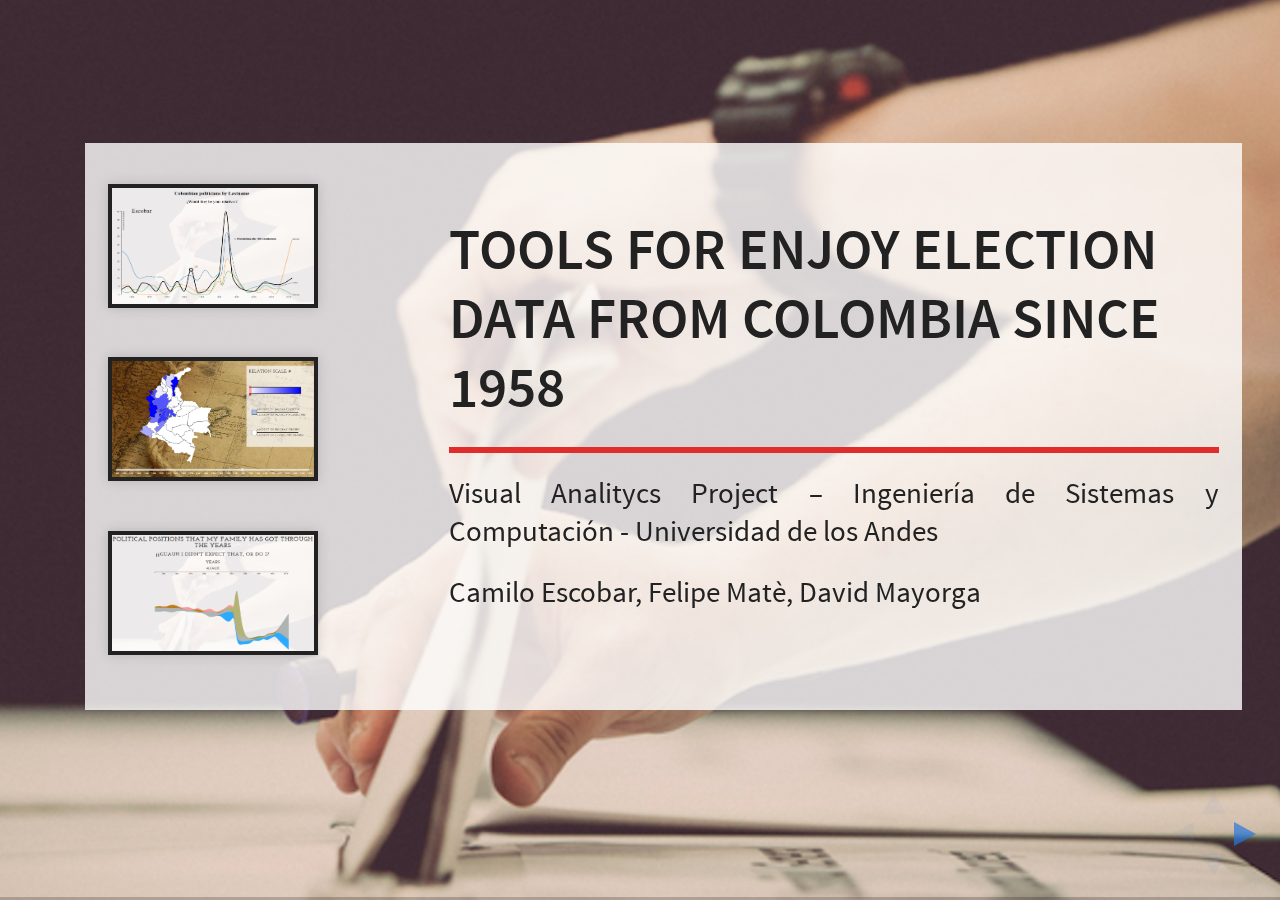
==== commit 3b869517: "first version of presentation" ====
--- a/Presentacion/index.html
+++ b/Presentacion/index.html
@@ -8,7 +8,7 @@
 
     <link rel="stylesheet" href="css/reveal.css">
     <link rel="stylesheet" href="css/theme/white.css">
-    <link rel="shortcut icon" href="imgs/favicon.png"/>
+    <link rel="shortcut icon" href="img/favicon.ico"/>
 
     <!-- Printing and PDF exports -->
     <script>
@@ -60,6 +60,7 @@
         }
         .reveal .multiuso{
             background-color: rgba(255,255,255,0.8);
+            padding: 20px;
         }
     </style>
 </head>
@@ -86,258 +87,134 @@
             </table>
         </section>
         <section>
+            <div class="multiuso">
+                <h3>Index</h3>
+                <div class="barraDivision"></div>
+                <ol>
+                    <li style='color: #e12c2c;'><b><span style='color:black;'>Context</span></b></li>
+                    <li style='color: #e12c2c;'><span style='color:black;'>Problem</span></li>
+                    <li style='color: #e12c2c;'><span style='color:black;'>Solution</span></li>
+                    <li style='color: #e12c2c;'><span style='color:black;'>Question</span></li>
+                </ol>
+            </div>
+        </section>
+        <section>
             <div class="multiuso" style="padding: 15px">
-                <h3>Indice</h3>
+                <h3>Our data</h3>
+                <div class="barraDivision"></div>
+                <table>
+                    <tr>
+                        <td width="50%">
+                            <img class="slideImage" src="https://raw.githubusercontent.com/caev03/VA-ProyectoSemestre/master/WebPage/img/diap4.jpg"/>
+                        </td>
+                        <td width="50%">
+                            <p>The data given to us consists of the elections results since 1958 to 2010 for all elections in Colombia.
+                                The granularity is the amount of votes gotten by a candidate for a specific political position in a year and for a specific municipality</p>
+                        </td>
+                    </tr>
+                </table>
+            </div>
+        </section>
+        <section>
+            <div class="multiuso">
+                <h3>Index</h3>
                 <div class="barraDivision"></div>
                 <ol>
-                    <li style='color: #e12c2c;'><b><span style='color:black;'>Introducción / Conceptos clave</span></b></li>
-                    <li style='color: #e12c2c;'><span style='color:black;'>Contexto BRAVIZ</span></li>
-                    <li style='color: #e12c2c;'><span style='color:black;'>Problemática</span></li>
-                    <li style='color: #e12c2c;'><span style='color:black;'>Propuesta</span></li>
-                    <li style='color: #e12c2c;'><span style='color:black;'>Preguntas</span></li>
+                    <li style='color: #e12c2c;'><span style='color:black;'>Context</span></li>
+                    <li style='color: #e12c2c;'><b><span style='color:black;'>Problem</span></b></li>
+                    <li style='color: #e12c2c;'><span style='color:black;'>Solution</span></li>
+                    <li style='color: #e12c2c;'><span style='color:black;'>Question</span></li>
                 </ol>
             </div>
         </section>
         <section>
-            <h3>Tac – Tomografía Axial Computarizada</h3>
-            <div class="barraDivision"></div>
-            <table>
-                <tr>
-                    <td width="50%">
-                        <p style="font-size: 40px">
-                            Técnica de imagen medica que usa radiación x para obtener
-                            cortes o secciones de objetos anatómicos con fines diagnósticos.
-                        </p>
-                    </td>
-                    <td width="50%">
-                        <img class="slideImage" src="imgs/Imagen4.png">
-                    </td>
-                </tr>
-            </table>
-        </section>
-        <section>
-            <h3>IRM – Imágenes por resonancia magnética</h3>
-            <div class="barraDivision"></div>
-            <table>
-                <tr>
-                    <td width="50%">
-                        <img class="slideImage" src="imgs/Imagen4.png">
-                    </td>
-                    <td width="50%">
-                        <p>
-                            Técnica no invasiva que utiliza el fenómeno de la resonancia magnética
-                            nuclear para obtener información sobre la estructura y composición del
-                            cuerpo a analizar. Esta información es procesada por ordenadores y
-                            transformada en imágenes del interior de lo que se ha analizado.
-                        </p>
-                    </td>
-                </tr>
-            </table>
-        </section>
-        <section>
-            <h3>Tracto Neuronal</h3>
-            <div class="barraDivision"></div>
-            <table>
-                <tr>
-                    <td width="50%">
-                        <p style="font-size: 40px">
-                            Grupo de neuronas que se agrupan en forma de circuito, por medio de la
-                            sinapsis con el fin de transmitir información.
-                        </p>
-                    </td>
-                    <td width="50%">
-                        <img class="slideImage" src="imgs/Imagen5.png">
-                    </td>
-                </tr>
-            </table>
-        </section>
-        <section>
-            <h3>Tractografía</h3>
-            <div class="barraDivision"></div>
-            <table>
-                <tr>
-                    <td width="50%">
-                        <img class="slideImage" src="imgs/Imagen6.png">
-                    </td>
-                    <td width="50%">
-                        <p>
-                            Procedimiento realizado para obtener información sobre los tractos
-                            presentes en el cerebro, se apoya en imágenes por resonancia
-                            magnética IRM y procesamiento de imágenes.
-                        </p>
-                    </td>
-                </tr>
-            </table>
-        </section>
-        <section>
-            <h3>Siembra</h3>
-            <div class="barraDivision"></div>
-            <table>
-                <tr>
-                    <td width="50%">
-                        <p style="font-size: 40px">
-                            Dupla ((x,y,z),r), conformada por una posición 3D dentro del cerebro
-                            y un radio de interés alrededor de la coordenada especifica.
-                        </p>
-                    </td>
-                    <td width="50%">
-                        <img class="slideImage" src="imgs/Imagen7.png">
-                    </td>
-                </tr>
-            </table>
-        </section>
-        <section>
-            <h3>Indice</h3>
-            <div class="barraDivision"></div>
-            <ol>
-                <li style='color: #e12c2c;'><span style='color:black;'>Introducción / Conceptos clave</span></li>
-                <li style='color: #e12c2c;'><b><span style='color:black;'>Contexto BRAVIZ</span></b></li>
-                <li style='color: #e12c2c;'><span style='color:black;'>Problemática</span></li>
-                <li style='color: #e12c2c;'><span style='color:black;'>Propuesta</span></li>
-                <li style='color: #e12c2c;'><span style='color:black;'>Preguntas</span></li>
-            </ol>
-        </section>
-        <section>
-            <h3>BRAVIZ</h3>
-            <div class="barraDivision"></div>
-            <table>
-                <tr>
-                    <td width="50%">
-                        <p style="font-size: 40px">
-                            Herramienta de visualización y análisis de datos neurocientíficos,
-                            enfocada en el análisis exploratorio del cerebro humano.
-                        </p>
-                    </td>
-                    <td width="50%">
-                        <img style="width: 700px" src="imgs/Imagen8.png">
-                    </td>
-                </tr>
-            </table>
-        </section>
-        <section>
-            <h3>BRAVIZ: Funcionalidades</h3>
-            <div class="barraDivision"></div>
-            <ol style="font-size: 55px">
-                <li style='color: #e12c2c;'><span style='color:black;'>Tractografía</span></li>
-                <li style='color: #e12c2c;'><span style='color:black;'>Generación modelo 3D Cerebro</span></li>
-                <li style='color: #e12c2c;'><span style='color:black;'>Análisis estadístico muestras</span></li>
-                <li style='color: #e12c2c;'><span style='color:black;'>Traspaso de siembras entre sujetos de estudio</span></li>
-            </ol>
-        </section>
-        <section>
-            <h3>BRAVIZ: Funcionalidades</h3>
-            <div class="barraDivision"></div>
-            <div style="text-align: center">
-                <img style="width: 800px; height: 400px;" src="imgs/Imagen9.png">
-            </div>
-        </section>
-        <section>
-            <h3>BRAVIZ: Funcionalidades</h3>
-            <div class="barraDivision"></div>
-            <div style="text-align: center">
-                <img style="width: 800px; height: 400px;" src="imgs/Imagen10.png">
-            </div>
-        </section>
-        <section>
-            <h3>Indice</h3>
-            <div class="barraDivision"></div>
-            <ol>
-                <li style='color: #e12c2c;'><span style='color:black;'>Introducción / Conceptos clave</span></li>
-                <li style='color: #e12c2c;'><span style='color:black;'>Contexto BRAVIZ</span></li>
-                <li style='color: #e12c2c;'><b><span style='color:black;'>Problemática</span></b></li>
-                <li style='color: #e12c2c;'><span style='color:black;'>Propuesta</span></li>
-                <li style='color: #e12c2c;'><span style='color:black;'>Preguntas</span></li>
-            </ol>
-        </section>
-        <section>
-            <h3>Problematica</h3>
-            <div class="barraDivision"></div>
-            <ol style="font-size: 45px">
-                <li style='color: #e12c2c;'>
-                    <span style='color:black;'>
-                        El proceso de normalización de coordenadas y radio de siembras no funciona correctamente
-                    </span>
-                </li>
-                <li style='color: #e12c2c;'>
-                    <span style='color:black;'>
-                        Visualización de maximo una siembra al tiempo
-                    </span>
-                </li>
-                <li style='color: #e12c2c;'>
-                    <span style='color:black;'>
-                        Las siembras solo se pueden realizar con esferas
-                    </span>
-                </li>
-            </ol>
-        </section>
-        <section>
-            <h3>Indice</h3>
-            <div class="barraDivision"></div>
-            <ol>
-                <li style='color: #e12c2c;'><span style='color:black;'>Introducción / Conceptos clave</span></li>
-                <li style='color: #e12c2c;'><span style='color:black;'>Contexto BRAVIZ</span></li>
-                <li style='color: #e12c2c;'><span style='color:black;'>Problemática</span></li>
-                <li style='color: #e12c2c;'><b><span style='color:black;'>Propuesta</span></b></li>
-                <li style='color: #e12c2c;'><span style='color:black;'>Preguntas</span></li>
-            </ol>
-        </section>
-        <section>
-            <h3>Propuesta</h3>
-            <div class="barraDivision"></div>
-            <ol style="font-size: 35px">
-                <li style='color: #e12c2c;'>
-                    <span style='color:black;'>
-                        Permitir el uso de otras figuras geométricas fundamentales al momento de realizar siembras,
-                        tales como cubos o elipsoides.
-                    </span>
-                </li>
-                <li style='color: #e12c2c;'>
-                    <span style='color:black;'>
-                        Habilitar la visualización de múltiples siembras, junto con la posibilidad de realizar
-                        operaciones lógicas entre estas.
-                    </span>
-                </li>
-                <li style='color: #e12c2c;'>
-                    <span style='color:black;'>
-                        Modificar el proceso de normalización de coordenadas y parámetros asociados a la siembra
-                        para mejorar el traslado de estas entre sujetos de estudio.
-                    </span>
-                </li>
-            </ol>
-        </section>
-        <section>
-            <h1>PREGUNTAS</h1>
-            <div class="barraDivision"></div>
+            <div class="multiuso">
+                <h3>Problem</h3>
+                <div class="barraDivision"></div>
+                <table>
+                    <tr>
+                        <td width="50%">
+                            <img class="slideImage" src="../WebPage/img/diap1.jpg">
+                        </td>
+                        <td width="50%">
+                            <p>
+                                More people, in specific the new generations has a lack of interest in politics,
+                                and the current solutions doesn't help to bring them to politics,
+                                allowing politicians to stay forever in their positions.
+                            </p>
+                        </td>
+                    </tr>
+                </table>
+            </div>
+        </section>
+        <section>
+            <div class="multiuso">
+                <h3>Previous work</h3>
+                <div class="barraDivision"></div>
+                <table>
+                    <tr>
+                        <td width="50%">
+                            <img class="slideImage" src="img/Imagen1.jpg">
+                        </td>
+                        <td width="50%">
+                            <img class="slideImage" src="img/Imagen2.jpg    ">
+                        </td>
+                    </tr>
+                </table>
+            </div>
+        </section>
+        <section>
+            <div class="multiuso">
+                <h3>Index</h3>
+                <div class="barraDivision"></div>
+                <ol>
+                    <li style='color: #e12c2c;'><span style='color:black;'>Context</span></li>
+                    <li style='color: #e12c2c;'><span style='color:black;'>Problem</span></li>
+                    <li style='color: #e12c2c;'><b><span style='color:black;'>Solution</span></b></li>
+                    <li style='color: #e12c2c;'><span style='color:black;'>Question</span></li>
+                </ol>
+            </div>
+        </section>
+        <section>
+            <div class="multiuso" style="padding-left: 50px">
+                <iframe width="900" height="500" src="https://www.youtube.com/embed/kndLCvCEaK4" frameborder="0" allowfullscreen></iframe>
+            </div>
+        </section>
+        <section>
+            <div class="multiuso">
+                <h1>Questions</h1>
+                <div class="barraDivision"></div>
+            </div>
         </section>
     </div>
-    </div>
-
-    <script src="lib/js/head.min.js"></script>
-    <script src="js/reveal.js"></script>
-
-    <script>
-        // More info https://github.com/hakimel/reveal.js#configuration
-        Reveal.initialize({
-            history: true,
-
-            // More info https://github.com/hakimel/reveal.js#dependencies
-            dependencies: [
-                {src: 'plugin/markdown/marked.js'},
-                {src: 'plugin/markdown/markdown.js'},
-                {src: 'plugin/notes/notes.js', async: true},
-                {
-                    src: 'plugin/highlight/highlight.js', async: true, callback: function () {
-                    hljs.initHighlightingOnLoad();
-                }
-                }
-            ]
-        });
-    </script>
-    <script>
-        var asd = document.getElementsByTagName("section");
-        for (var i = asd.length - 1; i >= 0; i--) {
-            asd[i].setAttribute("data-background-image", "../WebPage/img/bg1.jpg");
-        }
-    </script>
+</div>
+
+<script src="lib/js/head.min.js"></script>
+<script src="js/reveal.js"></script>
+
+<script>
+    // More info https://github.com/hakimel/reveal.js#configuration
+    Reveal.initialize({
+        history: true,
+
+        // More info https://github.com/hakimel/reveal.js#dependencies
+        dependencies: [
+            {src: 'plugin/markdown/marked.js'},
+            {src: 'plugin/markdown/markdown.js'},
+            {src: 'plugin/notes/notes.js', async: true},
+            {
+                src: 'plugin/highlight/highlight.js', async: true, callback: function () {
+                hljs.initHighlightingOnLoad();
+            }
+            }
+        ]
+    });
+</script>
+<script>
+    var asd = document.getElementsByTagName("section");
+    for (var i = asd.length - 1; i >= 0; i--) {
+        asd[i].setAttribute("data-background-image", "../WebPage/img/bg1.jpg");
+    }
+</script>
 </body>
 </html>
